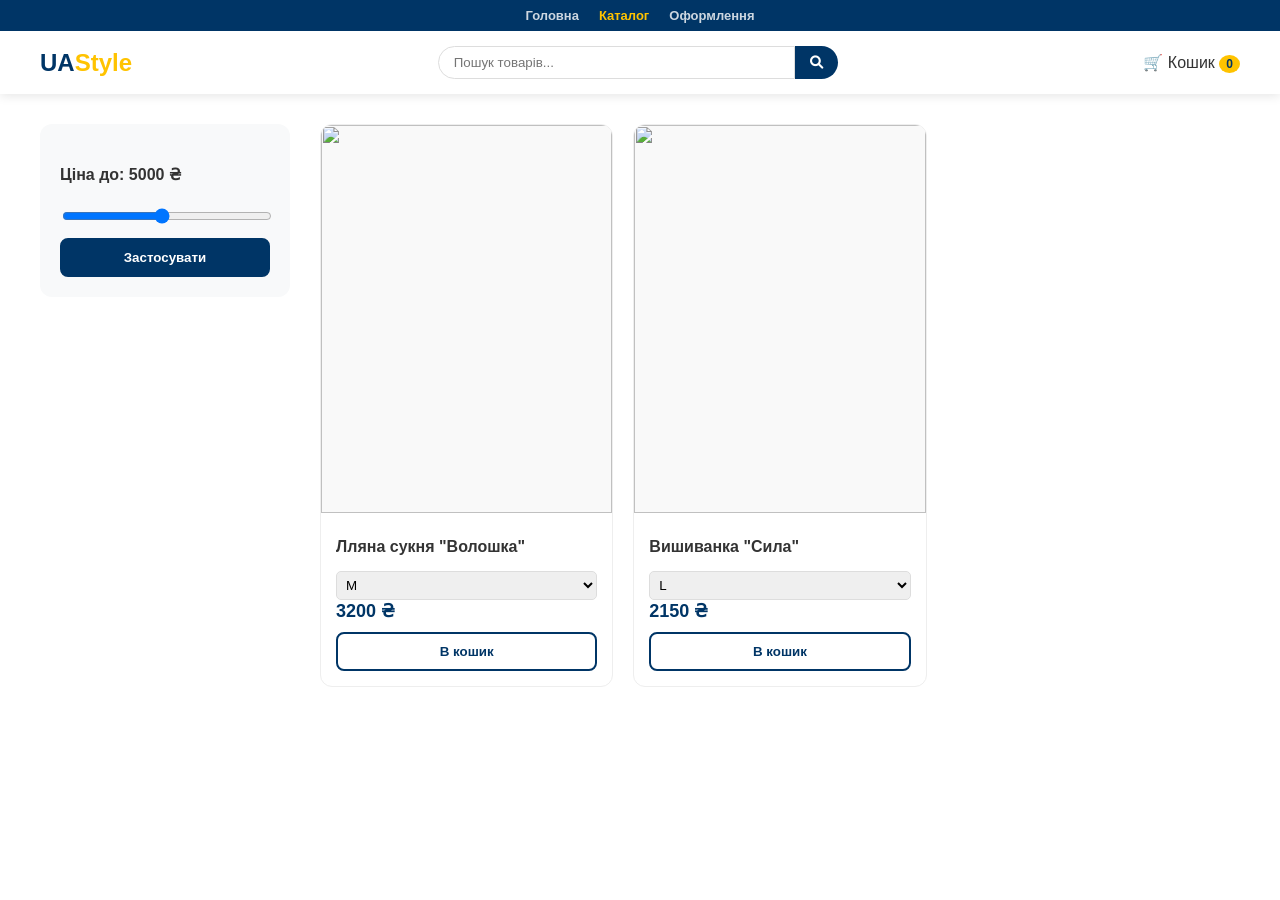
==== catalog.html @ c68b104f "Add files via upload" ====
<!DOCTYPE html>
<html lang="uk">
<head>
    <meta charset="UTF-8">
    <meta name="viewport" content="width=device-width, initial-scale=1.0">
    <title>Каталог одягу | UA Style</title>
    <link rel="stylesheet" href="https://cdnjs.cloudflare.com/ajax/libs/font-awesome/6.0.0/css/all.min.css">
    <style>
        :root { --ua-blue: #003566; --ua-yellow: #ffc300; --dark: #1a1a1a; --light: #f8f9fa; }
        body { font-family: 'Segoe UI', sans-serif; margin: 0; color: #333; }
        .container { max-width: 1200px; margin: 0 auto; padding: 0 15px; }
        .py-40 { padding: 40px 0; }
        
        /* Header */
        .main-header { background: white; box-shadow: 0 2px 10px rgba(0,0,0,0.1); position: sticky; top: 0; z-index: 1000; }
        .nav-menu { background: var(--ua-blue); padding: 8px 0; }
        .flex-nav { display: flex; gap: 20px; justify-content: center; }
        .nav-link { color: white; text-decoration: none; font-size: 13px; font-weight: 600; opacity: 0.8; }
        .nav-link.active { opacity: 1; color: var(--ua-yellow); }
        .header-grid { display: flex; justify-content: space-between; align-items: center; padding: 15px 0; }
        .logo { font-size: 24px; font-weight: bold; text-decoration: none; color: var(--ua-blue); }
        .logo span { color: var(--ua-yellow); }
        .search-bar { display: flex; flex: 1; max-width: 400px; margin: 0 20px; }
        .search-bar input { width: 100%; padding: 8px 15px; border: 1px solid #ddd; border-radius: 20px 0 0 20px; outline: none; }
        .search-bar button { background: var(--ua-blue); color: white; border: none; padding: 0 15px; border-radius: 0 20px 20px 0; }
        .badge { background: var(--ua-yellow); color: var(--ua-blue); padding: 2px 7px; border-radius: 50%; font-size: 12px; font-weight: bold; }

        /* Catalog Layout */
        .catalog-layout { display: grid; grid-template-columns: 250px 1fr; gap: 30px; margin-top: 30px; }
        .filters-sidebar { background: var(--light); padding: 20px; border-radius: 12px; height: fit-content; }
        .products-grid { display: grid; grid-template-columns: repeat(auto-fill, minmax(240px, 1fr)); gap: 20px; }
        
        /* Cards */
        .product-card { border: 1px solid #eee; border-radius: 12px; overflow: hidden; transition: 0.3s; background: #fff; }
        .product-card:hover { transform: translateY(-5px); box-shadow: 0 5px 15px rgba(0,0,0,0.1); }
        .product-image-wrapper { aspect-ratio: 3/4; background: #f9f9f9; overflow: hidden; }
        .product-image-wrapper img { width: 100%; height: 100%; object-fit: cover; }
        .product-details { padding: 15px; }
        .product-details h3 { margin: 10px 0; font-size: 16px; }
        .price-main { font-size: 18px; font-weight: bold; color: var(--ua-blue); }
        .add-to-cart-btn { width: 100%; padding: 10px; background: white; border: 2px solid var(--ua-blue); color: var(--ua-blue); border-radius: 8px; font-weight: bold; cursor: pointer; margin-top: 10px; }
        
        .size-select { width: 100%; padding: 5px; border-radius: 5px; border: 1px solid #ddd; margin-top: 5px; }

        footer { background: var(--dark); color: white; padding: 40px 0; margin-top: 50px; }
    </style>
</head>
<body>

    <header class="main-header">
        <nav class="nav-menu">
            <div class="container flex-nav">
                <a href="index.html" class="nav-link">Головна</a>
                <a href="catalog.html" class="nav-link active">Каталог</a>
                <a href="checkout.html" class="nav-link">Оформлення</a>
            </div>
        </nav>
        <div class="container header-grid">
            <a href="index.html" class="logo">UA<span>Style</span></a>
            <div class="search-bar">
                <input type="text" id="catalog-search" placeholder="Пошук товарів...">
                <button><i class="fas fa-search"></i></button>
            </div>
            <div id="cart-btn" style="cursor:pointer;">
                🛒 Кошик <span class="badge" id="cart-count">0</span>
            </div>
        </div>
    </header>

    <main class="container">
        <div class="catalog-layout">
            <aside class="filters-sidebar">
                <h4>Ціна до: <span id="price-val">5000</span> ₴</h4>
                <input type="range" min="500" max="10000" value="5000" id="price-range" style="width: 100%;">
                <button class="add-to-cart-btn" style="background: var(--ua-blue); color: white;">Застосувати</button>
            </aside>

            <section class="products-grid">
                <div class="product-card">
                    <div class="product-image-wrapper">
                        <img src="https://tse3.mm.bing.net/th/id/OIP.9MPAMvqQQIXw8QmG7zjR6AHaLG?pid=Api&h=220&P=0">
                    </div>
                    <div class="product-details">
                        <h3>Лляна сукня "Волошка"</h3>
                        <select class="size-select" id="size-1">
                            <option value="S">S</option>
                            <option value="M" selected>M</option>
                            <option value="L">L</option>
                        </select>
                        <div class="price-main">3200 ₴</div>
                        <button class="add-to-cart-btn" onclick="addToCart(1, 'Сукня Волошка', 3200, event)">В кошик</button>
                    </div>
                </div>

                <div class="product-card">
                    <div class="product-image-wrapper">
                        <img src="https://tse3.mm.bing.net/th/id/OIP.o4Fdd1X8OPJfAYQ2cf-CcQHaLH?pid=Api&h=220&P=0">
                    </div>
                    <div class="product-details">
                        <h3>Вишиванка "Сила"</h3>
                        <select class="size-select" id="size-2">
                            <option value="M">M</option>
                            <option value="L" selected>L</option>
                            <option value="XL">XL</option>
                        </select>
                        <div class="price-main">2150 ₴</div>
                        <button class="add-to-cart-btn" onclick="addToCart(2, 'Вишиванка Сила', 2150, event)">В кошик</button>
                    </div>
                </div>
            </section>
        </div>
    </main>

    <script>
        // --- ЛОГІКА ТЕЛЕГРАМУ ТА КОШИКА ---
        const TELEGRAM_BOT_TOKEN = '8780649579:AAFigMLzgyUs6Z1nX9optwtugIpdmymnoEA'; 
        const TELEGRAM_CHAT_ID = '1334615761'; 

        function updateCartBadge() {
            const cart = JSON.parse(localStorage.getItem('ua_style_cart')) || [];
            const count = cart.reduce((total, item) => total + item.quantity, 0);
            document.getElementById('cart-count').innerText = count;
        }

        function addToCart(id, name, price, event) {
            let cart = JSON.parse(localStorage.getItem('ua_style_cart')) || [];
            const sizeElem = document.getElementById(`size-${id}`);
            const selectedSize = sizeElem ? sizeElem.value : 'Універсальний';

            const existingItem = cart.find(item => item.id === id && item.size === selectedSize);
            
            if (existingItem) {
                existingItem.quantity += 1;
            } else {
                cart.push({ id, name, price, size: selectedSize, quantity: 1 });
            }
            
            localStorage.setItem('ua_style_cart', JSON.stringify(cart));
            updateCartBadge();
            
            // Анімація кнопки
            const btn = event.currentTarget;
            btn.innerHTML = "Додано! ✔";
            btn.style.background = "#27ae60";
            btn.style.color = "white";
            setTimeout(() => {
                btn.innerHTML = "В кошик";
                btn.style.background = "";
                btn.style.color = "";
            }, 1000);
        }

        // --- ІНТЕРФЕЙС (Пошук та Ціна) ---
        document.getElementById('price-range').addEventListener('input', (e) => {
            document.getElementById('price-val').innerText = e.target.value;
        });

        document.getElementById('catalog-search').addEventListener('input', (e) => {
            const query = e.target.value.toLowerCase();
            document.querySelectorAll('.product-card').forEach(card => {
                const title = card.querySelector('h3').innerText.toLowerCase();
                card.style.display = title.includes(query) ? 'block' : 'none';
            });
        });

        document.addEventListener('DOMContentLoaded', updateCartBadge);
    </script>
    <script src="script.js"></script>
     </body>
</html>
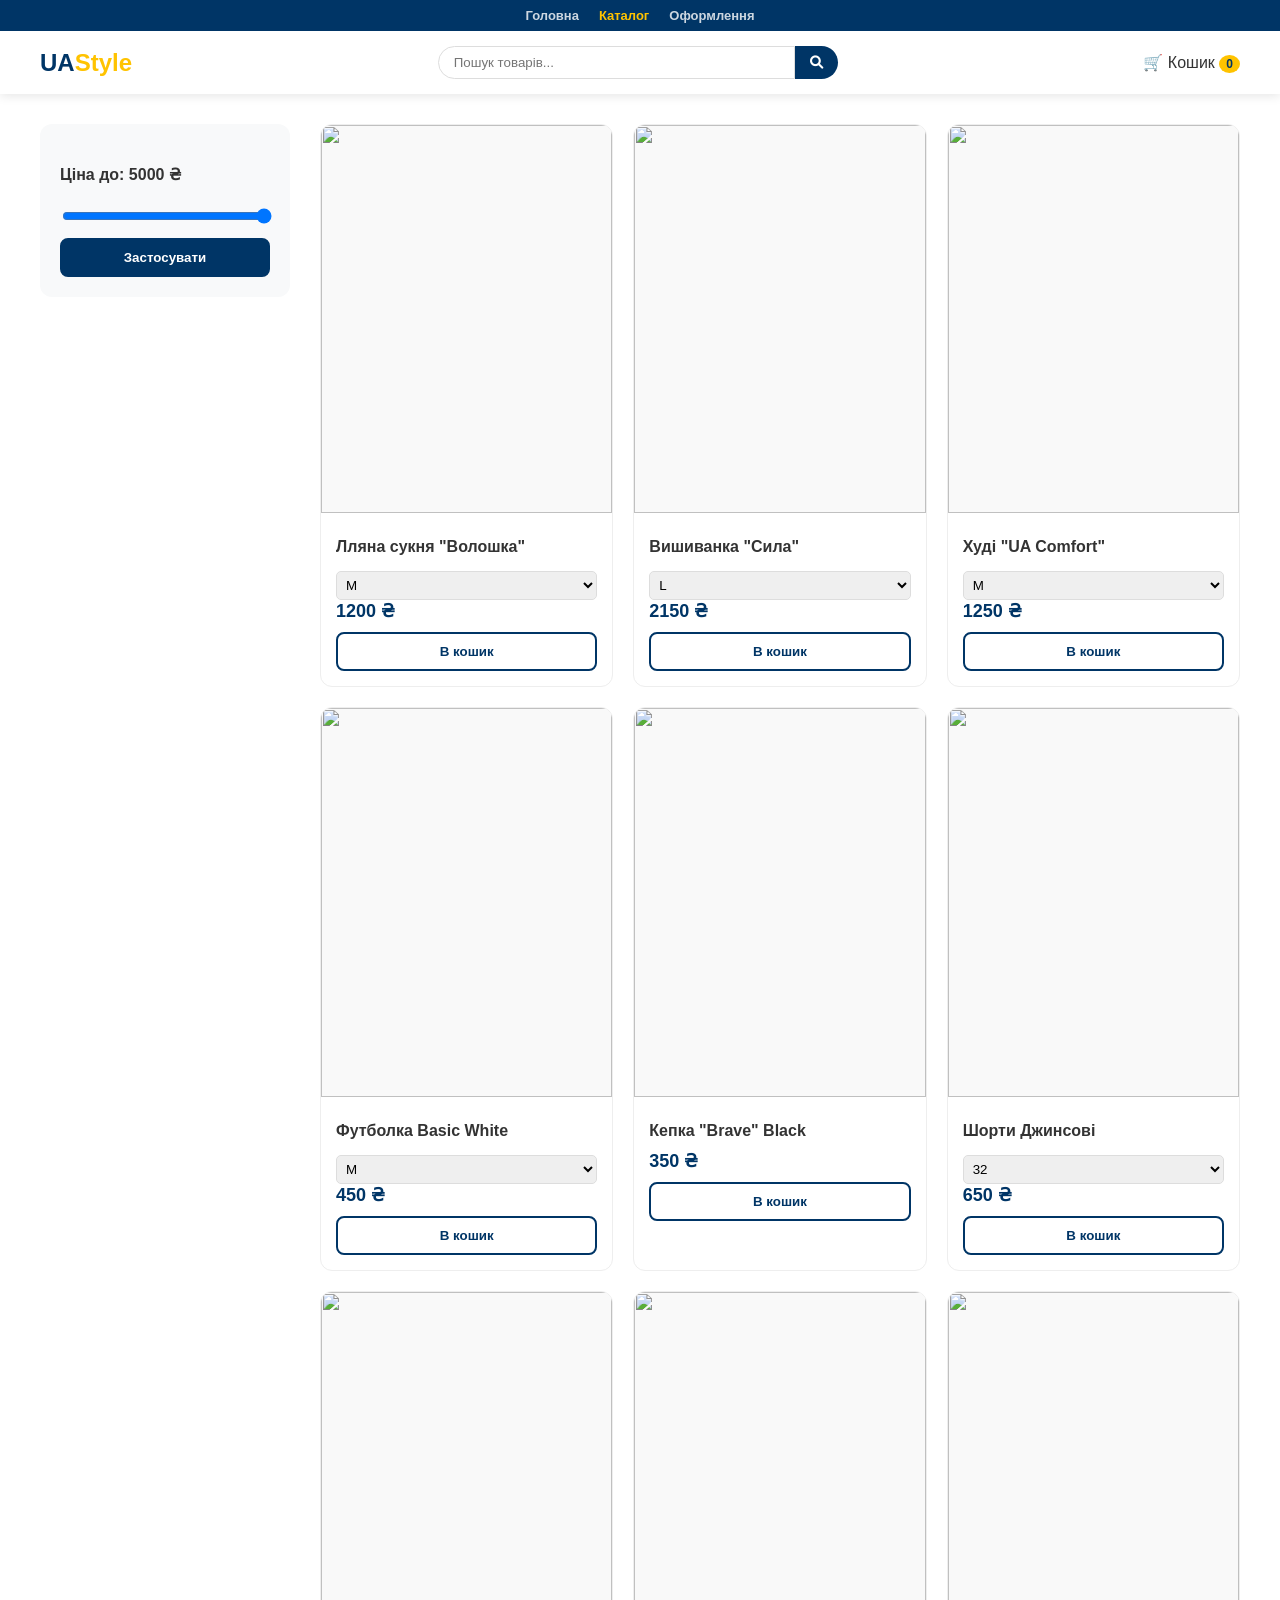
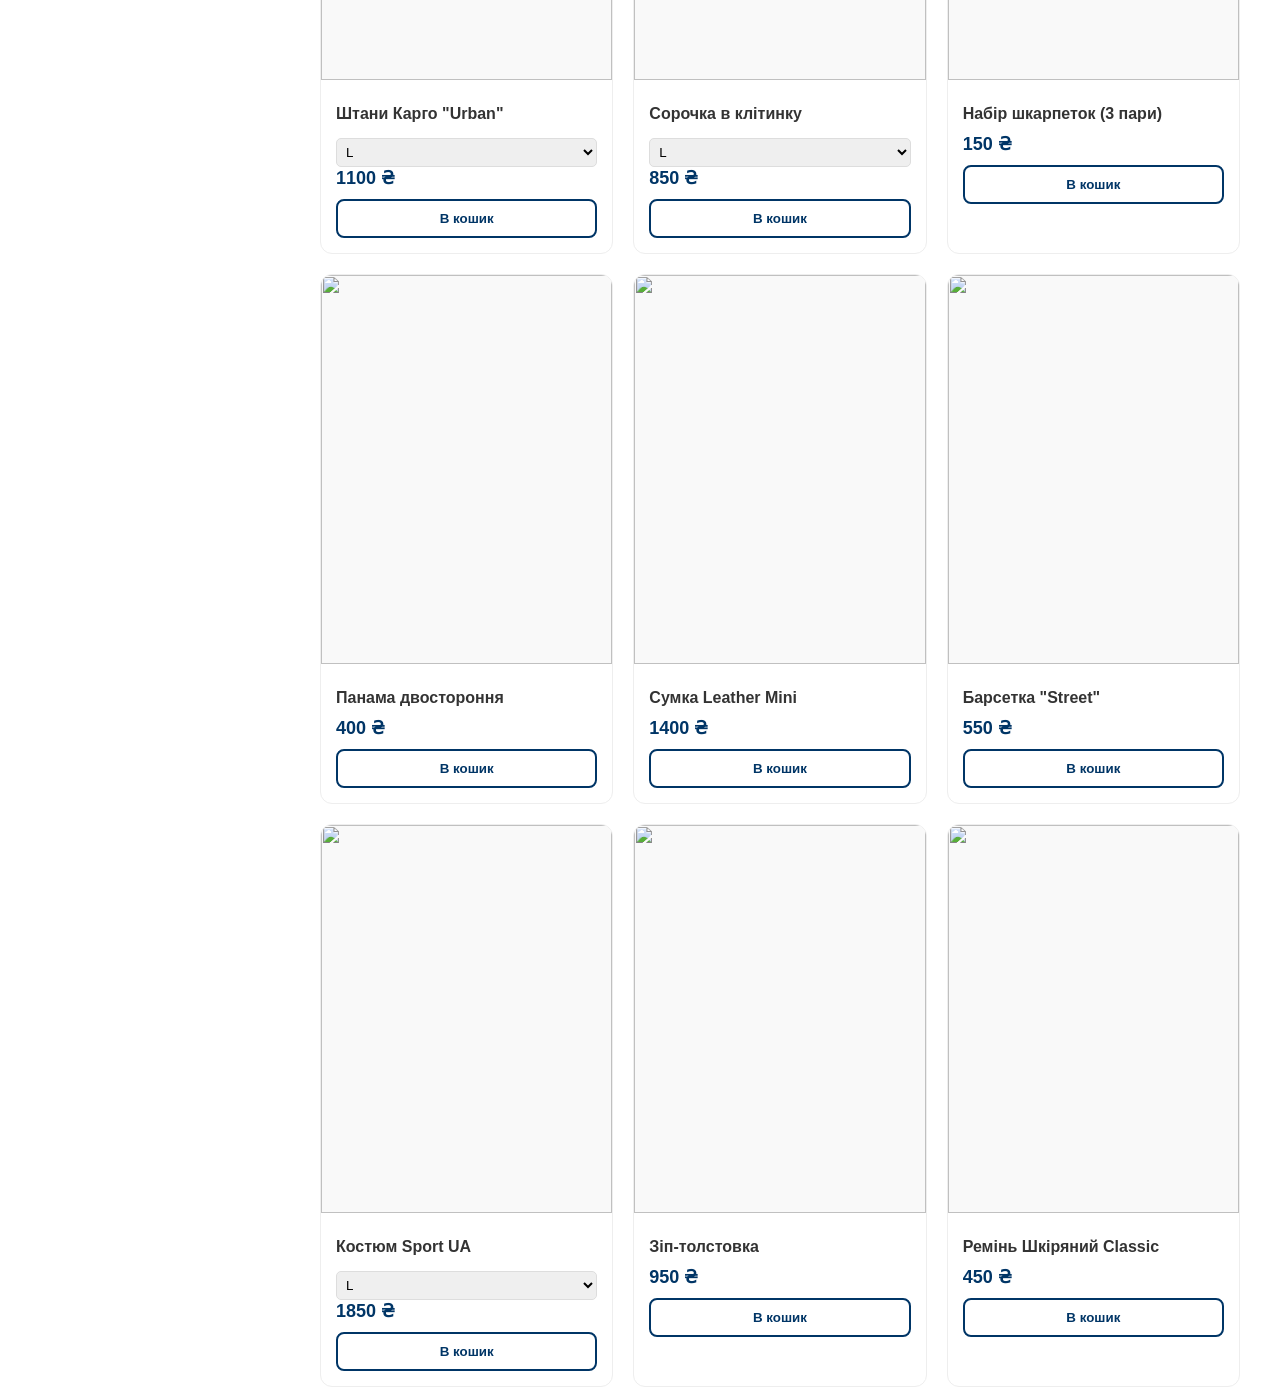
==== commit d0fbb902: "Update catalog.html" ====
--- a/catalog.html
+++ b/catalog.html
@@ -67,46 +67,205 @@
         </div>
     </header>
 
-    <main class="container">
+   <main class="container">
         <div class="catalog-layout">
             <aside class="filters-sidebar">
                 <h4>Ціна до: <span id="price-val">5000</span> ₴</h4>
-                <input type="range" min="500" max="10000" value="5000" id="price-range" style="width: 100%;">
-                <button class="add-to-cart-btn" style="background: var(--ua-blue); color: white;">Застосувати</button>
+                <input type="range" min="150" max="5000" value="5000" id="price-range" style="width: 100%;">
+                <button id="apply-filter" class="add-to-cart-btn" style="background: var(--ua-blue); color: white;">Застосувати</button>
             </aside>
 
-            <section class="products-grid">
-                <div class="product-card">
-                    <div class="product-image-wrapper">
-                        <img src="https://tse3.mm.bing.net/th/id/OIP.9MPAMvqQQIXw8QmG7zjR6AHaLG?pid=Api&h=220&P=0">
+            <section class="products-grid" id="products-container">
+                
+                <div class="product-card" data-price="3200">
+                    <div class="product-image-wrapper">
+                        <img src="https://tse2.mm.bing.net/th/id/OIP.Kt58nrgsys7yuh_Aco6-VwHaJ3?pid=Api&h=220&P=0">
                     </div>
                     <div class="product-details">
                         <h3>Лляна сукня "Волошка"</h3>
                         <select class="size-select" id="size-1">
-                            <option value="S">S</option>
-                            <option value="M" selected>M</option>
-                            <option value="L">L</option>
-                        </select>
-                        <div class="price-main">3200 ₴</div>
+                            <option value="грн">S</option><option value="M" selected>M</option><option value="L">L</option>
+                        </select>
+                        <div class="price-main">1200 ₴</div>
                         <button class="add-to-cart-btn" onclick="addToCart(1, 'Сукня Волошка', 3200, event)">В кошик</button>
                     </div>
                 </div>
 
-                <div class="product-card">
-                    <div class="product-image-wrapper">
-                        <img src="https://tse3.mm.bing.net/th/id/OIP.o4Fdd1X8OPJfAYQ2cf-CcQHaLH?pid=Api&h=220&P=0">
+                <div class="product-card" data-price="2150">
+                    <div class="product-image-wrapper">
+                        <img src="https://tse2.mm.bing.net/th/id/OIP.ROXEAz6m70rWn1LfVV8gBwHaHa?pid=Api&h=220&P=0">
                     </div>
                     <div class="product-details">
                         <h3>Вишиванка "Сила"</h3>
                         <select class="size-select" id="size-2">
-                            <option value="M">M</option>
-                            <option value="L" selected>L</option>
-                            <option value="XL">XL</option>
+                            <option value="M">M</option><option value="L" selected>L</option><option value="XL">XL</option>
                         </select>
                         <div class="price-main">2150 ₴</div>
                         <button class="add-to-cart-btn" onclick="addToCart(2, 'Вишиванка Сила', 2150, event)">В кошик</button>
                     </div>
                 </div>
+
+                <div class="product-card" data-price="1250">
+                    <div class="product-image-wrapper">
+                        <img src="https://images.unsplash.com/photo-1556821840-3a63f95609a7?auto=format&fit=crop&w=400">
+                    </div>
+                    <div class="product-details">
+                        <h3>Худі "UA Comfort"</h3>
+                        <select class="size-select" id="size-3">
+                            <option value="S">S</option><option value="M" selected>M</option><option value="L">L</option>
+                        </select>
+                        <div class="price-main">1250 ₴</div>
+                        <button class="add-to-cart-btn" onclick="addToCart(3, 'Худі UA Comfort', 1250, event)">В кошик</button>
+                    </div>
+                </div>
+
+                <div class="product-card" data-price="450">
+                    <div class="product-image-wrapper">
+                        <img src="https://images.unsplash.com/photo-1521572163474-6864f9cf17ab?auto=format&fit=crop&w=400">
+                    </div>
+                    <div class="product-details">
+                        <h3>Футболка Basic White</h3>
+                        <select class="size-select" id="size-4">
+                            <option value="S">S</option><option value="M" selected>M</option><option value="L">L</option>
+                        </select>
+                        <div class="price-main">450 ₴</div>
+                        <button class="add-to-cart-btn" onclick="addToCart(4, 'Футболка White', 450, event)">В кошик</button>
+                    </div>
+                </div>
+
+                <div class="product-card" data-price="350">
+                    <div class="product-image-wrapper">
+                        <img src="https://images.unsplash.com/photo-1588850561407-ed78c282e89b?auto=format&fit=crop&w=400">
+                    </div>
+                    <div class="product-details">
+                        <h3>Кепка "Brave" Black</h3>
+                        <div class="price-main">350 ₴</div>
+                        <button class="add-to-cart-btn" onclick="addToCart(5, 'Кепка Black', 350, event)">В кошик</button>
+                    </div>
+                </div>
+
+                <div class="product-card" data-price="650">
+                    <div class="product-image-wrapper">
+                        <img src="https://images.unsplash.com/photo-1591195853828-11db59a44f6b?auto=format&fit=crop&w=400">
+                    </div>
+                    <div class="product-details">
+                        <h3>Шорти Джинсові</h3>
+                        <select class="size-select" id="size-6">
+                            <option value="30">30</option><option value="32" selected>32</option><option value="34">34</option>
+                        </select>
+                        <div class="price-main">650 ₴</div>
+                        <button class="add-to-cart-btn" onclick="addToCart(6, 'Шорти Джинс', 650, event)">В кошик</button>
+                    </div>
+                </div>
+
+                <div class="product-card" data-price="1100">
+                    <div class="product-image-wrapper">
+                        <img src="https://images.unsplash.com/photo-1542272604-787c3835535d?auto=format&fit=crop&w=400">
+                    </div>
+                    <div class="product-details">
+                        <h3>Штани Карго "Urban"</h3>
+                        <select class="size-select" id="size-7">
+                            <option value="M">M</option><option value="L" selected>L</option>
+                        </select>
+                        <div class="price-main">1100 ₴</div>
+                        <button class="add-to-cart-btn" onclick="addToCart(7, 'Штани Карго', 1100, event)">В кошик</button>
+                    </div>
+                </div>
+
+                <div class="product-card" data-price="850">
+                    <div class="product-image-wrapper">
+                        <img src="https://images.unsplash.com/photo-1596755094514-f87e34085b2c?auto=format&fit=crop&w=400">
+                    </div>
+                    <div class="product-details">
+                        <h3>Сорочка в клітинку</h3>
+                        <select class="size-select" id="size-8">
+                            <option value="M">M</option><option value="L" selected>L</option>
+                        </select>
+                        <div class="price-main">850 ₴</div>
+                        <button class="add-to-cart-btn" onclick="addToCart(8, 'Сорочка', 850, event)">В кошик</button>
+                    </div>
+                </div>
+
+                <div class="product-card" data-price="150">
+                    <div class="product-image-wrapper">
+                        <img src="https://tse2.mm.bing.net/th/id/OIP.V4srUkStmCYRKM9vvdqsvgHaHa?pid=Api&h=220&P=0">
+                    </div>
+                    <div class="product-details">
+                        <h3>Набір шкарпеток (3 пари)</h3>
+                        <div class="price-main">150 ₴</div>
+                        <button class="add-to-cart-btn" onclick="addToCart(9, 'Шкарпетки', 150, event)">В кошик</button>
+                    </div>
+                </div>
+
+                <div class="product-card" data-price="400">
+                    <div class="product-image-wrapper">
+                        <img src="https://tse4.mm.bing.net/th/id/OIP.sJ_yEcp1knWU2HWXuM2thAHaHa?pid=Api&h=220&P=0">
+                    </div>
+                    <div class="product-details">
+                        <h3>Панама двостороння</h3>
+                        <div class="price-main">400 ₴</div>
+                        <button class="add-to-cart-btn" onclick="addToCart(10, 'Панама', 400, event)">В кошик</button>
+                    </div>
+                </div>
+
+                <div class="product-card" data-price="1400">
+                    <div class="product-image-wrapper">
+                        <img src="https://tse2.mm.bing.net/th/id/OIP.M5aE_SmvxsCUeLPka6ZG9gHaFj?pid=Api&h=220&P=0">
+                    </div>
+                    <div class="product-details">
+                        <h3>Сумка Leather Mini</h3>
+                        <div class="price-main">1400 ₴</div>
+                        <button class="add-to-cart-btn" onclick="addToCart(11, 'Сумка Mini', 1400, event)">В кошик</button>
+                    </div>
+                </div>
+
+                <div class="product-card" data-price="550">
+                    <div class="product-image-wrapper">
+                        <img src="https://tse1.mm.bing.net/th/id/OIP.OMgs5GQMSrqjVb5TJu027QHaHa?pid=Api&h=220&P=0">
+                    </div>
+                    <div class="product-details">
+                        <h3>Барсетка "Street"</h3>
+                        <div class="price-main">550 ₴</div>
+                        <button class="add-to-cart-btn" onclick="addToCart(12, 'Барсетка', 550, event)">В кошик</button>
+                    </div>
+                </div>
+
+                <div class="product-card" data-price="1850">
+                    <div class="product-image-wrapper">
+                        <img src="https://tse2.mm.bing.net/th/id/OIP.PR281mKtOIIqPhgE0n_FVQAAAA?pid=Api&h=220&P=0">
+                    </div>
+                    <div class="product-details">
+                        <h3>Костюм Sport UA</h3>
+                        <select class="size-select" id="size-13">
+                            <option value="M">M</option><option value="L" selected>L</option>
+                        </select>
+                        <div class="price-main">1850 ₴</div>
+                        <button class="add-to-cart-btn" onclick="addToCart(13, 'Костюм Sport', 1850, event)">В кошик</button>
+                    </div>
+                </div>
+
+                <div class="product-card" data-price="950">
+                    <div class="product-image-wrapper">
+                        <img src="https://images.unsplash.com/photo-1556821840-3a63f95609a7?auto=format&fit=crop&w=400">
+                    </div>
+                    <div class="product-details">
+                        <h3>Зіп-толстовка</h3>
+                        <div class="price-main">950 ₴</div>
+                        <button class="add-to-cart-btn" onclick="addToCart(14, 'Зіп-толстовка', 950, event)">В кошик</button>
+                    </div>
+                </div>
+
+                <div class="product-card" data-price="450">
+                    <div class="product-image-wrapper">
+                        <img src="https://tse3.mm.bing.net/th/id/OIP.MILXn9tQGuOb_vG4kjxIDAHaHa?pid=Api&h=220&P=0">
+                    </div>
+                    <div class="product-details">
+                        <h3>Ремінь Шкіряний Classic</h3>
+                        <div class="price-main">450 ₴</div>
+                        <button class="add-to-cart-btn" onclick="addToCart(15, 'Ремінь', 450, event)">В кошик</button>
+                    </div>
+                </div>
+
             </section>
         </div>
     </main>
@@ -137,6 +296,15 @@
             
             localStorage.setItem('ua_style_cart', JSON.stringify(cart));
             updateCartBadge();
+
+            // Додай цей код у свій тег <script>, щоб фільтрація ціни запрацювала:
+        document.getElementById('apply-filter').addEventListener('click', () => {
+            const maxPrice = parseInt(document.getElementById('price-range').value);
+            document.querySelectorAll('.product-card').forEach(card => {
+                const price = parseInt(card.getAttribute('data-price'));
+                card.style.display = (price <= maxPrice) ? 'block' : 'none';
+            });
+        });
             
             // Анімація кнопки
             const btn = event.currentTarget;
@@ -167,4 +335,4 @@
     </script>
     <script src="script.js"></script>
      </body>
-</html>+</html>
